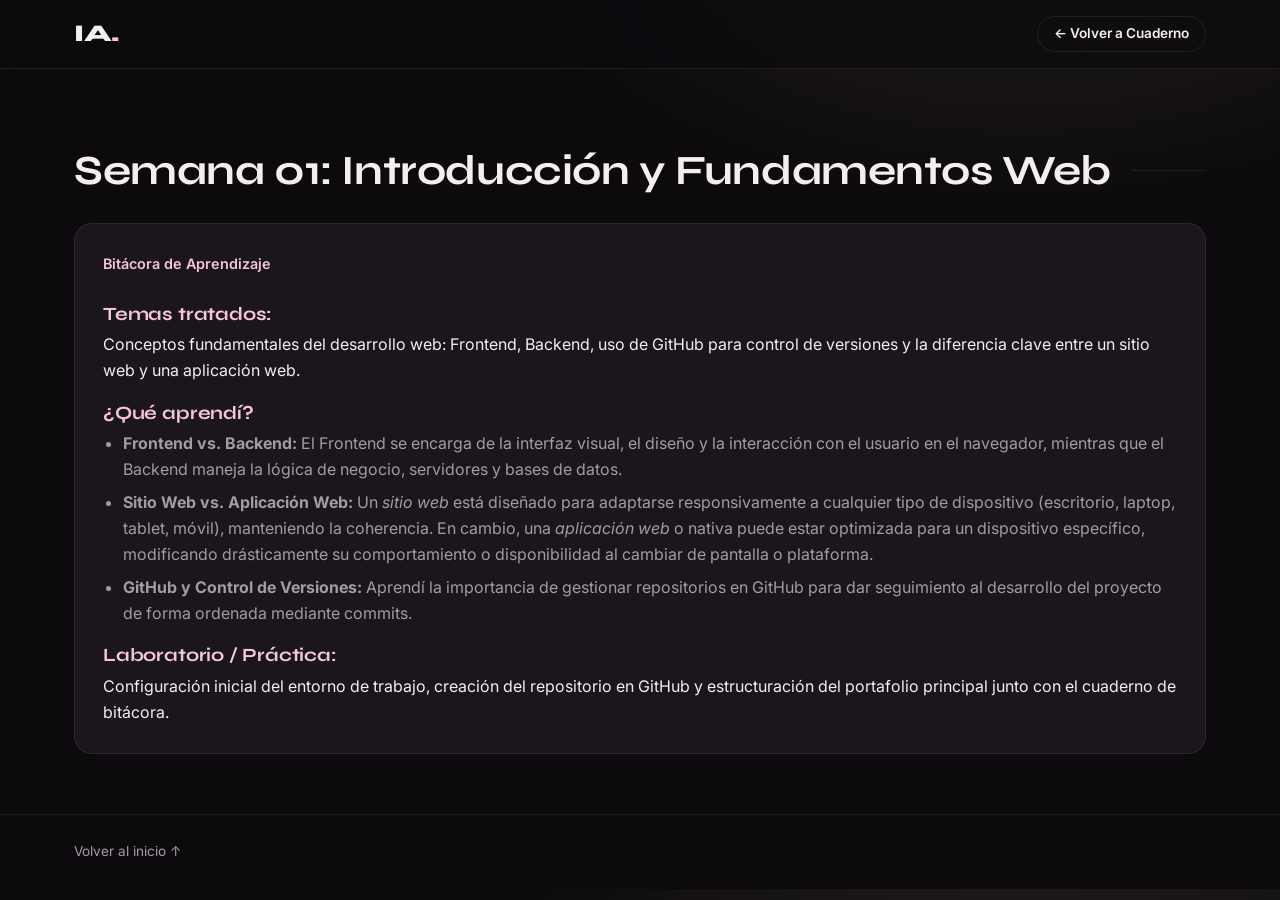
==== semanas/semana-01.html @ e488c47e "Practica 01 Fundamentos y VSC" ====
<!doctype html>
<html lang="es">
  <head>
    <meta charset="UTF-8" />
    <meta name="viewport" content="width=device-width, initial-scale=1.0" />
    <title>Semana 01 · Cuaderno | Ivette Andrade</title>
    <link rel="preconnect" href="https://fonts.googleapis.com" />
    <link rel="preconnect" href="https://fonts.gstatic.com" crossorigin />
    <link
      href="https://fonts.googleapis.com/css2?family=Inter:wght@400;500;600;700&family=Syne:wght@600;700;800&display=swap"
      rel="stylesheet"
    />
    <link rel="stylesheet" href="../styles.css" />
  </head>
  <body>
    <header class="navbar">
      <nav class="nav container">
        <a href="../index.html" class="logo">IA<span>.</span></a>
        <a
          href="../index.html#bitacora"
          class="btn btn-ghost"
          style="padding: 6px 16px; font-size: 0.85rem"
          >← Volver a Cuaderno</a
        >
      </nav>
    </header>

    <main class="container section">
      <div class="section-head">
        <h2>Semana 01: Introducción y Fundamentos Web</h2>
        <span class="section-line"></span>
      </div>

      <article
        class="experience-card"
        style="flex-direction: column; gap: 20px"
      >
        <span class="exp-place">Bitácora de Aprendizaje</span>

        <div>
          <h3 style="color: var(--pink); margin-bottom: 8px">
            Temas tratados:
          </h3>
          <p>
            Conceptos fundamentales del desarrollo web: Frontend, Backend, uso
            de GitHub para control de versiones y la diferencia clave entre un
            sitio web y una aplicación web.
          </p>
        </div>

        <div>
          <h3 style="color: var(--pink); margin-bottom: 8px">¿Qué aprendí?</h3>
          <ul
            style="
              list-style-type: disc;
              padding-left: 20px;
              color: var(--muted);
              display: flex;
              flex-direction: column;
              gap: 8px;
            "
          >
            <li>
              <strong>Frontend vs. Backend:</strong> El Frontend se encarga de
              la interfaz visual, el diseño y la interacción con el usuario en
              el navegador, mientras que el Backend maneja la lógica de negocio,
              servidores y bases de datos.
            </li>
            <li>
              <strong>Sitio Web vs. Aplicación Web:</strong> Un
              <em>sitio web</em> está diseñado para adaptarse responsivamente a
              cualquier tipo de dispositivo (escritorio, laptop, tablet, móvil),
              manteniendo la coherencia. En cambio, una
              <em>aplicación web</em> o nativa puede estar optimizada para un
              dispositivo específico, modificando drásticamente su
              comportamiento o disponibilidad al cambiar de pantalla o
              plataforma.
            </li>
            <li>
              <strong>GitHub y Control de Versiones:</strong> Aprendí la
              importancia de gestionar repositorios en GitHub para dar
              seguimiento al desarrollo del proyecto de forma ordenada mediante
              commits.
            </li>
          </ul>
        </div>

        <div>
          <h3 style="color: var(--pink); margin-bottom: 8px">
            Laboratorio / Práctica:
          </h3>
          <p>
            Configuración inicial del entorno de trabajo, creación del
            repositorio en GitHub y estructuración del portafolio principal
            junto con el cuaderno de bitácora.
          </p>
        </div>
      </article>
    </main>

    <footer class="footer">
      <div class="container footer-inner">
        <a href="../index.html" class="to-top">Volver al inicio ↑</a>
      </div>
    </footer>
  </body>
</html>
---- styles.css ----
/* ============================================================
   PORTAFOLIO · Ivette Andrade Egoavil
   Paleta: negro profundo + rosado claro
   ============================================================ */

:root {
  --bg: #0c0a0d;
  --bg-soft: #141116;
  --card: #1a161c;
  --card-2: #211b23;
  --border: rgba(255, 255, 255, 0.08);
  --text: #f3eef2;
  --muted: #a49aa6;
  --pink: #f5c6d6;
  --pink-soft: #f9dde8;
  --pink-deep: #e79cb6;
  --shadow: 0 20px 50px rgba(0, 0, 0, 0.45);
  --radius: 18px;
  --maxw: 1180px;
}

* {
  margin: 0;
  padding: 0;
  box-sizing: border-box;
}

html {
  scroll-behavior: smooth;
}

body {
  font-family: "Inter", system-ui, sans-serif;
  background:
    radial-gradient(
      900px 500px at 80% -10%,
      rgba(245, 198, 214, 0.1),
      transparent 60%
    ),
    var(--bg);
  color: var(--text);
  line-height: 1.6;
  overflow-x: hidden;
}

.container {
  width: 100%;
  max-width: var(--maxw);
  margin: 0 auto;
  padding: 0 24px;
}

h1,
h2,
h3 {
  font-family: "Syne", sans-serif;
  line-height: 1.05;
  letter-spacing: -0.01em;
}

a {
  color: inherit;
  text-decoration: none;
}

/* ================= NAVBAR ================= */
.navbar {
  position: sticky;
  top: 0;
  z-index: 50;
  backdrop-filter: blur(14px);
  background: rgba(12, 10, 13, 0.7);
  border-bottom: 1px solid var(--border);
}
.nav {
  display: flex;
  align-items: center;
  justify-content: space-between;
  height: 68px;
}
.logo {
  font-family: "Syne", sans-serif;
  font-weight: 800;
  font-size: 1.5rem;
  letter-spacing: -0.02em;
}
.logo span {
  color: var(--pink);
}

.nav-links {
  display: flex;
  align-items: center;
  gap: 28px;
  list-style: none;
}
.nav-links a {
  color: var(--muted);
  font-size: 0.92rem;
  font-weight: 500;
  transition: color 0.25s;
}
.nav-links a:hover {
  color: var(--pink);
}
.nav-cta {
  border: 1px solid var(--border);
  border-radius: 999px;
  padding: 8px 18px;
  color: var(--text) !important;
  transition:
    background 0.25s,
    border-color 0.25s,
    color 0.25s;
}
.nav-cta:hover {
  background: var(--pink);
  color: #1a1015 !important;
  border-color: var(--pink);
}

.nav-toggle {
  display: none;
  flex-direction: column;
  gap: 5px;
  background: none;
  border: 0;
  cursor: pointer;
}
.nav-toggle span {
  width: 26px;
  height: 2px;
  background: var(--text);
  transition: 0.3s;
}
.nav-toggle.active span:nth-child(1) {
  transform: translateY(7px) rotate(45deg);
}
.nav-toggle.active span:nth-child(2) {
  opacity: 0;
}
.nav-toggle.active span:nth-child(3) {
  transform: translateY(-7px) rotate(-45deg);
}

/* ================= HERO ================= */
.hero {
  display: grid;
  grid-template-columns: 1.1fr 0.9fr;
  gap: 40px;
  align-items: center;
  padding: 70px 24px 60px;
}
.eyebrow {
  text-transform: uppercase;
  letter-spacing: 0.25em;
  font-size: 0.72rem;
  color: var(--pink);
  margin-bottom: 18px;
}

.hero-title {
  font-size: clamp(2.2rem, 7vw, 5.5rem);
  font-weight: 800;
  color: var(--text);
  word-break: break-word;
}
.hero-title span {
  background: linear-gradient(120deg, var(--pink), var(--pink-deep));
  -webkit-background-clip: text;
  background-clip: text;
  color: transparent;
  display: block;
}
.hero-name {
  margin-top: 18px;
  font-size: 1.3rem;
  font-weight: 600;
}
.hero-desc {
  margin-top: 14px;
  max-width: 460px;
  color: var(--muted);
}

.hero-actions {
  display: flex;
  flex-wrap: wrap;
  gap: 14px;
  margin-top: 28px;
}

.btn {
  display: inline-flex;
  align-items: center;
  justify-content: center;
  gap: 8px;
  padding: 13px 24px;
  border-radius: 999px;
  font-weight: 600;
  font-size: 0.95rem;
  transition:
    transform 0.25s,
    box-shadow 0.25s,
    background 0.25s,
    color 0.25s;
}
.btn .arrow {
  transition: transform 0.25s;
}
.btn:hover .arrow {
  transform: translate(3px, -3px);
}
.btn-primary {
  background: var(--pink);
  color: #1a1015;
}
.btn-primary:hover {
  transform: translateY(-3px);
  box-shadow: 0 12px 30px rgba(245, 198, 214, 0.3);
}
.btn-ghost {
  border: 1px solid var(--border);
  color: var(--text);
}
.btn-ghost:hover {
  border-color: var(--pink);
  color: var(--pink);
  transform: translateY(-3px);
}

.social-links {
  display: flex;
  gap: 14px;
  margin-top: 30px;
  list-style: none;
}
.social-links a {
  width: 44px;
  height: 44px;
  display: grid;
  place-items: center;
  border: 1px solid var(--border);
  border-radius: 12px;
  transition:
    background 0.25s,
    border-color 0.25s,
    transform 0.25s;
}
.social-links svg {
  width: 20px;
  height: 20px;
  fill: var(--muted);
  transition: fill 0.25s;
}
.social-links a:hover {
  background: var(--pink);
  border-color: var(--pink);
  transform: translateY(-4px);
}
.social-links a:hover svg {
  fill: #1a1015;
}

/* Hero photo */
.hero-photo {
  position: relative;
  justify-self: center;
  width: 100%;
  display: flex;
  justify-content: center;
}
.photo-frame {
  width: min(360px, 100%);
  aspect-ratio: 3/4;
  border-radius: 24px;
  border: 1px solid var(--border);
  overflow: hidden;
  background: linear-gradient(160deg, var(--card-2), var(--card));
  box-shadow: var(--shadow);
  position: relative;
}
.photo-frame img {
  width: 100%;
  height: 100%;
  object-fit: cover;
}

.photo-tag {
  position: absolute;
  bottom: -12px;
  left: 0;
  background: var(--pink);
  color: #1a1015;
  font-size: 0.72rem;
  padding: 10px 14px;
  border-radius: 14px;
  text-transform: uppercase;
  letter-spacing: 0.1em;
  line-height: 1.3;
  box-shadow: var(--shadow);
  max-width: 90%;
}
.photo-tag strong {
  font-family: "Syne", sans-serif;
  font-size: 0.95rem;
  display: block;
}

/* ================= STATS ================= */
.stats {
  display: grid;
  grid-template-columns: repeat(4, 1fr);
  gap: 1px;
  background: var(--border);
  border: 1px solid var(--border);
  border-radius: var(--radius);
  overflow: hidden;
  margin-top: 30px;
}
.stat {
  background: var(--bg-soft);
  padding: 30px 22px;
  text-align: center;
  transition: background 0.3s;
}
.stat:hover {
  background: var(--card-2);
}
.stat-num {
  display: block;
  font-family: "Syne", sans-serif;
  font-weight: 800;
  font-size: 1.7rem;
  color: var(--pink);
}
.stat-label {
  display: block;
  margin-top: 6px;
  font-size: 0.78rem;
  letter-spacing: 0.05em;
  text-transform: uppercase;
  color: var(--muted);
}

/* ================= SECTION SHELL ================= */
.section {
  padding: 80px 24px 20px;
}
.section-head {
  display: flex;
  align-items: center;
  gap: 20px;
  margin-bottom: 30px;
}
.section-head h2 {
  font-size: clamp(1.8rem, 4vw, 2.6rem);
  font-weight: 700;
}
.section-line {
  flex: 1;
  height: 1px;
  background: var(--border);
}
.section-intro {
  color: var(--muted);
  max-width: 560px;
  margin-bottom: 30px;
}

/* ================= EXPERIENCIA ================= */
.experience-card {
  display: flex;
  gap: 22px;
  align-items: flex-start;
  background: var(--card);
  border: 1px solid var(--border);
  border-radius: var(--radius);
  padding: 28px;
  transition:
    transform 0.3s,
    border-color 0.3s;
}
.experience-card:hover {
  transform: translateY(-4px);
  border-color: rgba(245, 198, 214, 0.4);
}
.exp-icon {
  flex-shrink: 0;
  width: 54px;
  height: 54px;
  border-radius: 14px;
  display: grid;
  place-items: center;
  background: rgba(245, 198, 214, 0.12);
}
.exp-icon svg {
  width: 26px;
  height: 26px;
  fill: var(--pink);
}
.exp-body h3 {
  font-size: 1.25rem;
  margin-bottom: 4px;
}
.exp-place {
  color: var(--pink);
  font-weight: 600;
  font-size: 0.9rem;
  margin-bottom: 10px;
}
.exp-body p {
  color: var(--muted);
}

/* ================= PROYECTOS ================= */
.projects-grid {
  display: grid;
  grid-template-columns: repeat(3, 1fr);
  gap: 22px;
}
.project-card {
  background: var(--card);
  border: 1px solid var(--border);
  border-radius: var(--radius);
  padding: 24px;
  display: flex;
  flex-direction: column;
  gap: 12px;
  transition:
    transform 0.3s,
    border-color 0.3s,
    box-shadow 0.3s;
}
.project-card:hover {
  transform: translateY(-6px);
  border-color: rgba(245, 198, 214, 0.4);
  box-shadow: var(--shadow);
}
.project-thumb {
  height: 130px;
  border-radius: 14px;
  display: grid;
  place-items: center;
  background: linear-gradient(150deg, var(--card-2), #171319);
  border: 1px solid var(--border);
}
.project-thumb svg {
  width: 44px;
  height: 44px;
  fill: none;
  stroke: var(--pink-deep);
  stroke-width: 1.4;
}
.project-card h3 {
  font-size: 1.15rem;
}
.project-card p {
  color: var(--muted);
  font-size: 0.92rem;
  flex: 1;
}
.tech-tags {
  display: flex;
  flex-wrap: wrap;
  gap: 8px;
  list-style: none;
}
.tech-tags li {
  font-size: 0.74rem;
  padding: 4px 11px;
  border-radius: 999px;
  background: rgba(245, 198, 214, 0.1);
  color: var(--pink-soft);
  border: 1px solid rgba(245, 198, 214, 0.18);
}
.project-links {
  display: flex;
  gap: 16px;
  margin-top: 4px;
}
.link-mini {
  font-size: 0.85rem;
  font-weight: 600;
  color: var(--pink);
  transition:
    color 0.25s,
    transform 0.25s;
  display: inline-block;
}
.link-mini:hover {
  color: var(--pink-soft);
  transform: translateX(3px);
}

/* ================= BITÁCORA ================= */
.weeks-grid {
  display: grid;
  grid-template-columns: repeat(auto-fill, minmax(130px, 1fr));
  gap: 14px;
}
.week-card {
  background: var(--card);
  border: 1px solid var(--border);
  border-radius: 14px;
  padding: 20px 18px;
  display: flex;
  flex-direction: column;
  gap: 6px;
  transition:
    transform 0.28s,
    border-color 0.28s,
    background 0.28s;
  position: relative;
  overflow: hidden;
}
.week-card::before {
  content: "";
  position: absolute;
  inset: 0;
  background: linear-gradient(
    130deg,
    rgba(245, 198, 214, 0.14),
    transparent 60%
  );
  opacity: 0;
  transition: opacity 0.3s;
}
.week-card:hover {
  transform: translateY(-5px);
  border-color: var(--pink);
}
.week-card:hover::before {
  opacity: 1;
}
.week-num {
  font-family: "Syne", sans-serif;
  font-weight: 800;
  font-size: 1.6rem;
  color: var(--pink);
  position: relative;
}
.week-label {
  font-size: 0.9rem;
  color: var(--muted);
  position: relative;
}

/* ================= REFLEXIÓN ================= */
.reflection-card {
  position: relative;
  background: linear-gradient(150deg, var(--card-2), var(--card));
  border: 1px solid var(--border);
  border-radius: var(--radius);
  padding: 46px 40px;
  overflow: hidden;
}
.reflection-card p {
  max-width: 780px;
  font-size: 1.08rem;
  color: var(--text);
}
.quote-mark {
  position: absolute;
  top: 4px;
  left: 22px;
  font-family: "Syne", sans-serif;
  font-size: 7rem;
  color: rgba(245, 198, 214, 0.14);
  line-height: 1;
}

/* ================= CTA ================= */
.cta {
  padding: 90px 24px;
}
.cta-inner {
  background: linear-gradient(140deg, #201820, var(--card));
  border: 1px solid var(--border);
  border-radius: 26px;
  padding: 60px 40px;
  text-align: center;
}
.cta-inner h2 {
  font-size: clamp(2rem, 6vw, 4rem);
  font-weight: 800;
  background: linear-gradient(120deg, var(--pink-soft), var(--pink-deep));
  -webkit-background-clip: text;
  background-clip: text;
  color: transparent;
}
.cta-inner > p {
  color: var(--muted);
  margin: 16px 0 26px;
}
.cta-contact {
  display: flex;
  flex-wrap: wrap;
  justify-content: center;
  gap: 22px;
  margin-bottom: 30px;
}
.cta-contact a {
  color: var(--muted);
  font-size: 0.92rem;
  transition: color 0.25s;
}
.cta-contact a:hover {
  color: var(--pink);
}

/* ================= FOOTER ================= */
.footer {
  border-top: 1px solid var(--border);
  padding: 26px 0;
  margin-top: 40px;
}
.footer-inner {
  display: flex;
  justify-content: space-between;
  align-items: center;
  flex-wrap: wrap;
  gap: 12px;
  color: var(--muted);
  font-size: 0.85rem;
}
.to-top {
  transition: color 0.25s;
}
.to-top:hover {
  color: var(--pink);
}

/* ================= FADE-IN ANIMATION ================= */
.section,
.stats,
.hero-text,
.hero-photo {
  animation: fadeUp 0.7s ease both;
}
@keyframes fadeUp {
  from {
    opacity: 0;
    transform: translateY(24px);
  }
  to {
    opacity: 1;
    transform: translateY(0);
  }
}

/* ================= RESPONSIVE ================= */
@media (max-width: 1024px) {
  .projects-grid {
    grid-template-columns: repeat(2, 1fr);
  }
}

@media (max-width: 900px) {
  .hero {
    grid-template-columns: 1fr;
    text-align: center;
    padding-top: 40px;
    gap: 30px;
  }
  .hero-desc {
    margin-inline: auto;
  }
  .hero-actions,
  .social-links {
    justify-content: center;
  }
  .hero-photo {
    margin-top: 20px;
  }
  .stats {
    grid-template-columns: repeat(2, 1fr);
  }
  .photo-tag {
    left: 50%;
    transform: translateX(-50%);
    bottom: -15px;
  }
}

@media (max-width: 640px) {
  .container {
    padding: 0 16px;
  }
  .section {
    padding: 50px 16px 20px;
  }

  .nav-toggle {
    display: flex;
  }
  .nav-links {
    position: absolute;
    top: 68px;
    right: 0;
    left: 0;
    flex-direction: column;
    align-items: stretch;
    gap: 0;
    background: var(--bg-soft);
    border-bottom: 1px solid var(--border);
    max-height: 0;
    overflow: hidden;
    transition: max-height 0.35s ease;
  }
  .nav-links.open {
    max-height: 380px;
  }
  .nav-links li {
    width: 100%;
    text-align: center;
  }
  .nav-links a {
    display: block;
    padding: 16px 24px;
    width: 100%;
  }
  .nav-cta {
    border: 0;
    border-radius: 0;
  }

  .projects-grid {
    grid-template-columns: 1fr;
  }
  .weeks-grid {
    grid-template-columns: repeat(2, 1fr);
  }
  .experience-card {
    flex-direction: column;
    text-align: center;
    align-items: center;
  }
  .reflection-card {
    padding: 30px 20px;
  }
  .cta-inner {
    padding: 36px 18px;
  }
  .hero-actions {
    flex-direction: column;
    width: 100%;
  }
  .btn {
    width: 100%;
  }
  .footer-inner {
    flex-direction: column;
    text-align: center;
  }
}

@media (max-width: 380px) {
  .stats {
    grid-template-columns: 1fr;
  }
  .weeks-grid {
    grid-template-columns: 1fr;
  }
  .hero-title {
    font-size: 2rem;
  }
}
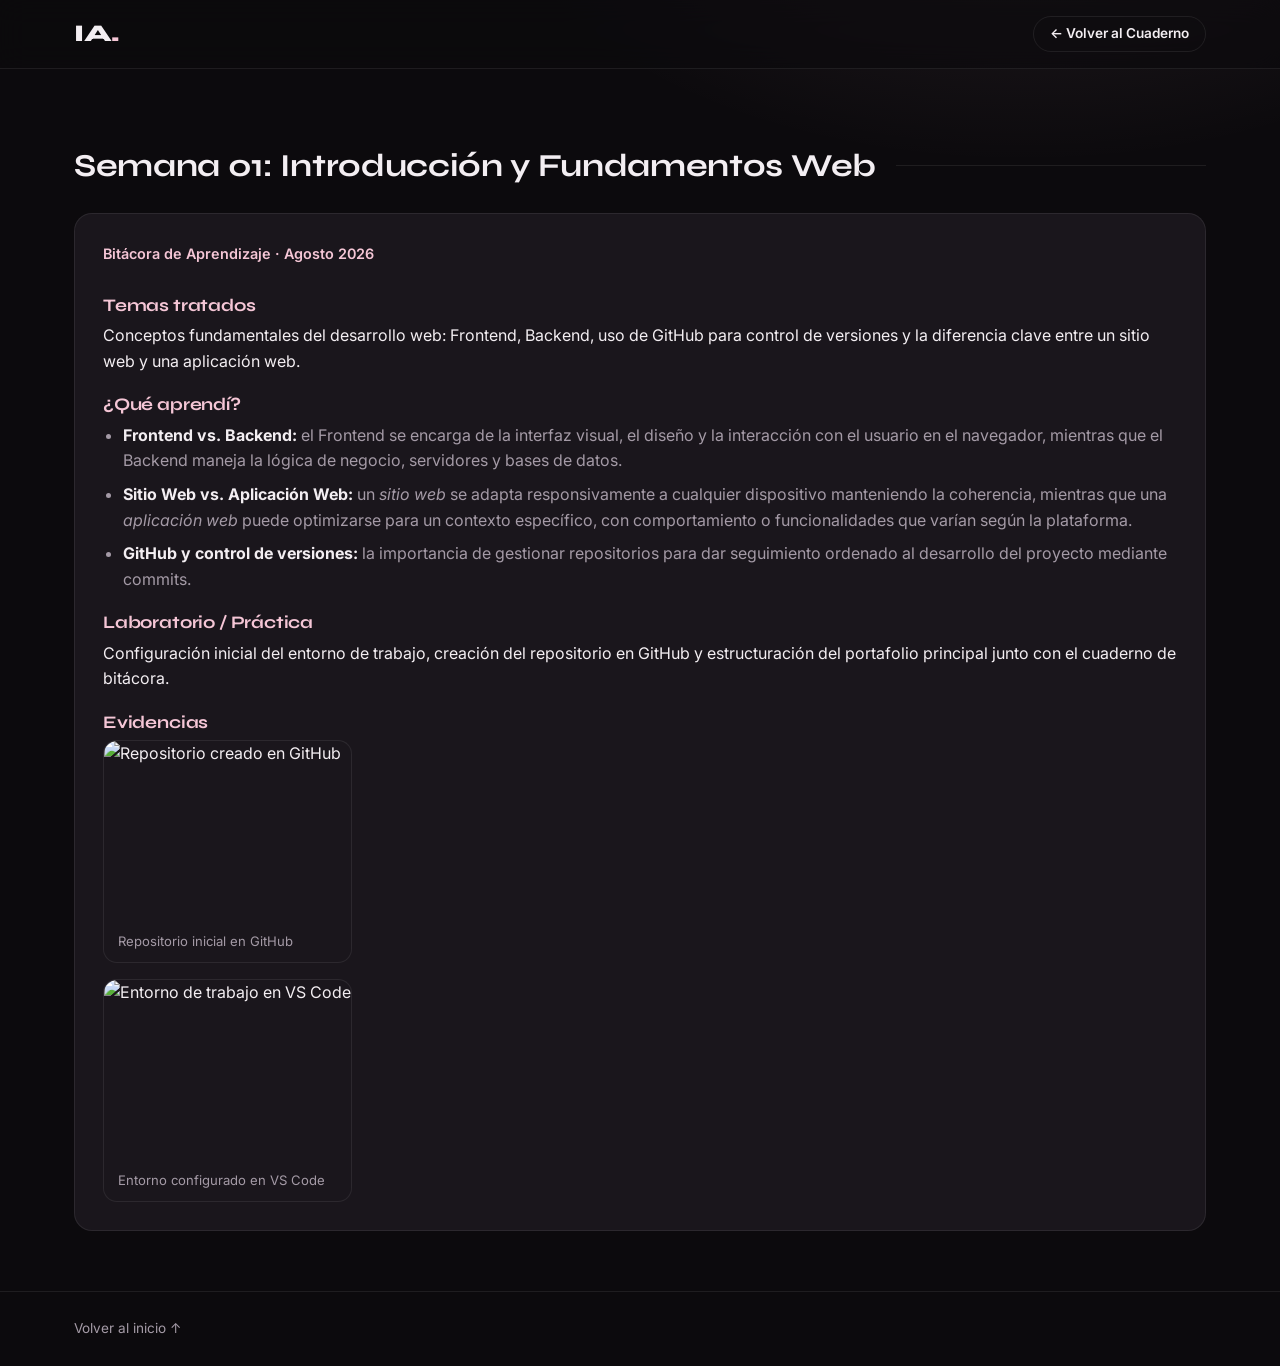
==== commit 95542fe9: "Estructura principal del portafolio y semana 1 terminada" ====
--- a/semanas/semana-01.html
+++ b/semanas/semana-01.html
@@ -3,7 +3,8 @@
   <head>
     <meta charset="UTF-8" />
     <meta name="viewport" content="width=device-width, initial-scale=1.0" />
-    <title>Semana 01 · Cuaderno | Ivette Andrade</title>
+    <meta name="description" content="Bitácora Semana 01 — Introducción y fundamentos del desarrollo web. Ingrid Andrade." />
+    <title>Semana 01 · Cuaderno | Ingrid Andrade</title>
     <link rel="preconnect" href="https://fonts.googleapis.com" />
     <link rel="preconnect" href="https://fonts.gstatic.com" crossorigin />
     <link
@@ -15,86 +16,77 @@
   <body>
     <header class="navbar">
       <nav class="nav container">
-        <a href="../index.html" class="logo">IA<span>.</span></a>
-        <a
-          href="../index.html#bitacora"
-          class="btn btn-ghost"
-          style="padding: 6px 16px; font-size: 0.85rem"
-          >← Volver a Cuaderno</a
-        >
+        <a href="../index.html" class="logo" aria-label="Volver al inicio">IA<span>.</span></a>
+        <a href="../index.html#bitacora" class="btn btn-ghost btn-sm">← Volver al Cuaderno</a>
       </nav>
     </header>
 
     <main class="container section">
       <div class="section-head">
-        <h2>Semana 01: Introducción y Fundamentos Web</h2>
-        <span class="section-line"></span>
+        <h1>Semana 01: Introducción y Fundamentos Web</h1>
+        <span class="section-line" aria-hidden="true"></span>
       </div>
 
-      <article
-        class="experience-card"
-        style="flex-direction: column; gap: 20px"
-      >
-        <span class="exp-place">Bitácora de Aprendizaje</span>
+      <article class="experience-card log-entry">
+        <p class="exp-place">Bitácora de Aprendizaje · <time datetime="2026-08">Agosto 2026</time></p>
 
-        <div>
-          <h3 style="color: var(--pink); margin-bottom: 8px">
-            Temas tratados:
-          </h3>
+        <section class="log-block">
+          <h3>Temas tratados</h3>
           <p>
             Conceptos fundamentales del desarrollo web: Frontend, Backend, uso
             de GitHub para control de versiones y la diferencia clave entre un
             sitio web y una aplicación web.
           </p>
-        </div>
+        </section>
 
-        <div>
-          <h3 style="color: var(--pink); margin-bottom: 8px">¿Qué aprendí?</h3>
-          <ul
-            style="
-              list-style-type: disc;
-              padding-left: 20px;
-              color: var(--muted);
-              display: flex;
-              flex-direction: column;
-              gap: 8px;
-            "
-          >
+        <section class="log-block">
+          <h3>¿Qué aprendí?</h3>
+          <ul class="log-list">
             <li>
-              <strong>Frontend vs. Backend:</strong> El Frontend se encarga de
+              <strong>Frontend vs. Backend:</strong> el Frontend se encarga de
               la interfaz visual, el diseño y la interacción con el usuario en
               el navegador, mientras que el Backend maneja la lógica de negocio,
               servidores y bases de datos.
             </li>
             <li>
-              <strong>Sitio Web vs. Aplicación Web:</strong> Un
-              <em>sitio web</em> está diseñado para adaptarse responsivamente a
-              cualquier tipo de dispositivo (escritorio, laptop, tablet, móvil),
-              manteniendo la coherencia. En cambio, una
-              <em>aplicación web</em> o nativa puede estar optimizada para un
-              dispositivo específico, modificando drásticamente su
-              comportamiento o disponibilidad al cambiar de pantalla o
-              plataforma.
+              <strong>Sitio Web vs. Aplicación Web:</strong> un
+              <em>sitio web</em> se adapta responsivamente a cualquier
+              dispositivo manteniendo la coherencia, mientras que una
+              <em>aplicación web</em> puede optimizarse para un contexto
+              específico, con comportamiento o funcionalidades que varían según
+              la plataforma.
             </li>
             <li>
-              <strong>GitHub y Control de Versiones:</strong> Aprendí la
-              importancia de gestionar repositorios en GitHub para dar
-              seguimiento al desarrollo del proyecto de forma ordenada mediante
-              commits.
+              <strong>GitHub y control de versiones:</strong> la importancia de
+              gestionar repositorios para dar seguimiento ordenado al desarrollo
+              del proyecto mediante commits.
             </li>
           </ul>
-        </div>
+        </section>
 
-        <div>
-          <h3 style="color: var(--pink); margin-bottom: 8px">
-            Laboratorio / Práctica:
-          </h3>
+        <section class="log-block">
+          <h3>Laboratorio / Práctica</h3>
           <p>
             Configuración inicial del entorno de trabajo, creación del
             repositorio en GitHub y estructuración del portafolio principal
             junto con el cuaderno de bitácora.
           </p>
-        </div>
+        </section>
+
+        <!-- EVIDENCIAS: descomenta y agrega tus capturas en semanas/img/ -->
+        <section class="log-block">
+          <h3>Evidencias</h3>
+          <div class="log-gallery">
+            <figure>
+              <img src="img/s1-repo.png" alt="Repositorio creado en GitHub" loading="lazy" />
+              <figcaption>Repositorio inicial en GitHub</figcaption>
+            </figure>
+            <figure>
+              <img src="img/s1-entorno.png" alt="Entorno de trabajo en VS Code" loading="lazy" />
+              <figcaption>Entorno configurado en VS Code</figcaption>
+            </figure>
+          </div>
+        </section>
       </article>
     </main>
 
@@ -104,4 +96,4 @@
       </div>
     </footer>
   </body>
-</html>
+</html>
--- a/styles.css
+++ b/styles.css
@@ -766,3 +766,61 @@
     font-size: 2rem;
   }
 }
+
+/* ===== Bitácora — vista de detalle de semana ===== */
+.log-entry {
+  flex-direction: column;
+  gap: 22px;
+}
+.log-block h3 {
+  color: var(--pink);
+  margin-bottom: 8px;
+  font-size: 1.1rem;
+}
+.log-list {
+  list-style: disc;
+  padding-left: 20px;
+  color: var(--muted);
+  display: flex;
+  flex-direction: column;
+  gap: 8px;
+}
+.log-list strong {
+  color: var(--text);
+}
+.btn-sm {
+  padding: 6px 16px;
+  font-size: 0.85rem;
+}
+
+/* ===== Galería de evidencias por semana ===== */
+.log-gallery {
+  display: grid;
+  grid-template-columns: repeat(auto-fit, minmax(240px, 1fr));
+  gap: 16px;
+}
+.log-gallery figure {
+  margin: 0;
+  border: 1px solid var(--border);
+  border-radius: 14px;
+  overflow: hidden;
+  background: var(--card);
+  transition:
+    transform 0.3s,
+    border-color 0.3s;
+}
+.log-gallery figure:hover {
+  transform: translateY(-4px);
+  border-color: var(--pink);
+}
+.log-gallery img {
+  width: 100%;
+  height: 180px;
+  object-fit: cover;
+  display: block;
+}
+.log-gallery figcaption {
+  padding: 10px 14px;
+  font-size: 0.82rem;
+  color: var(--muted);
+}
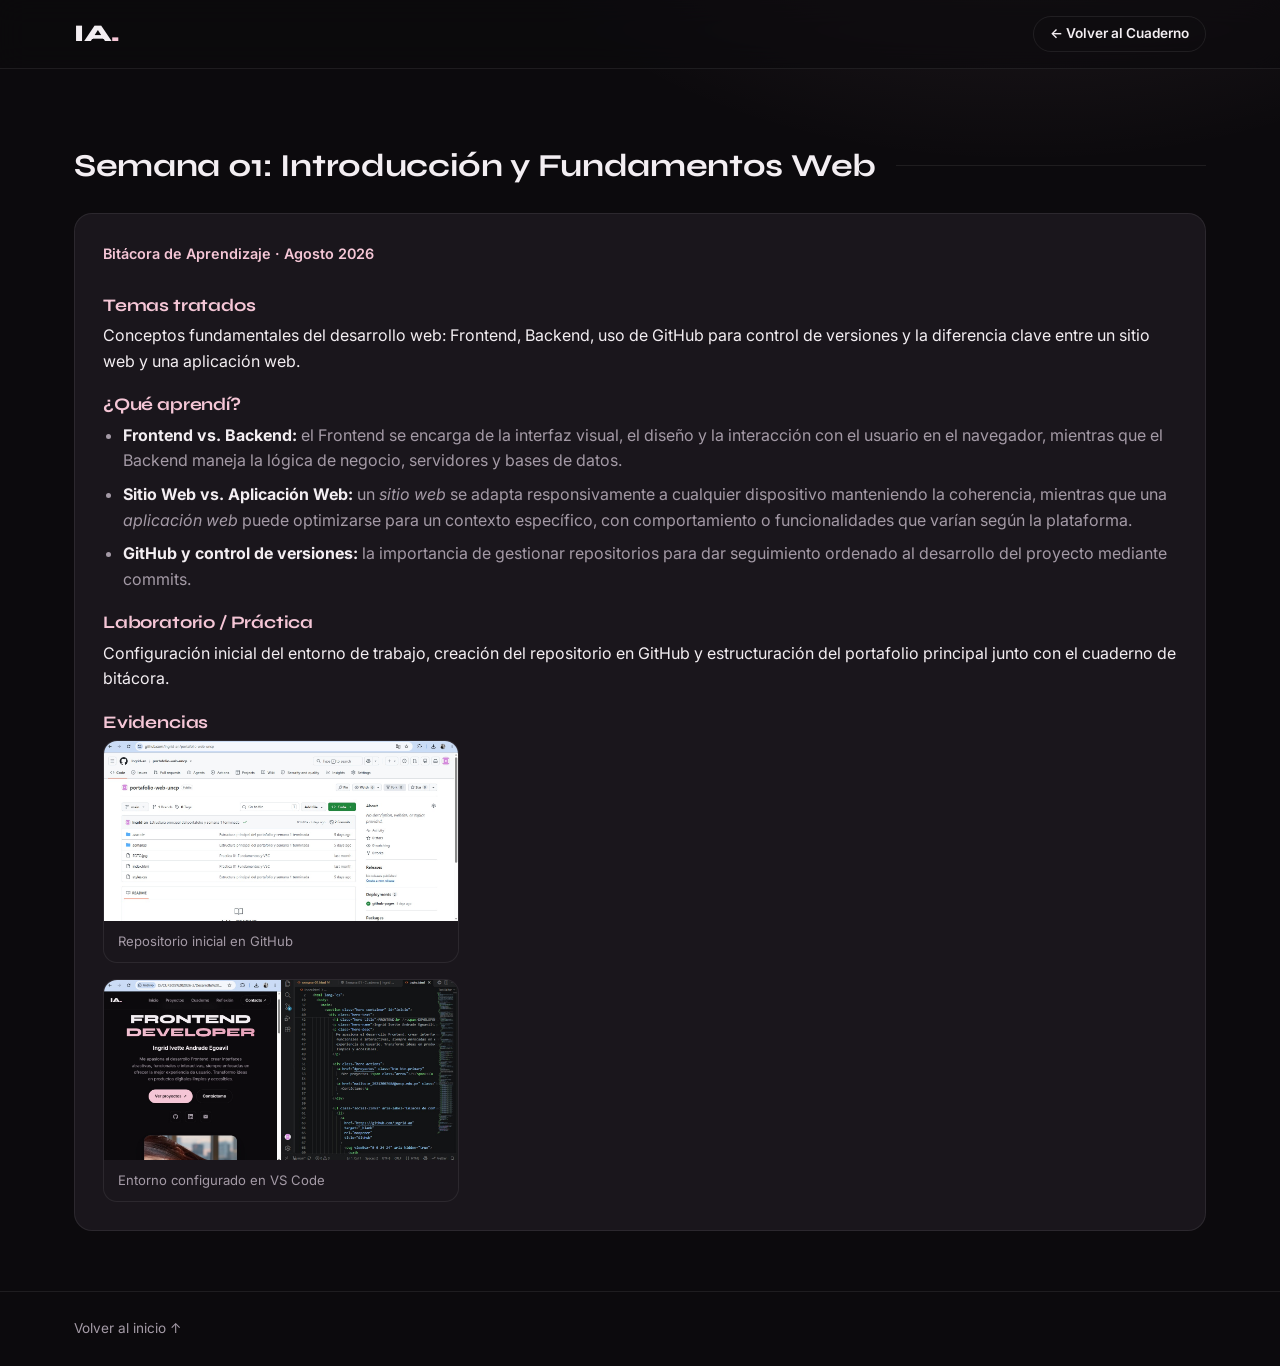
==== commit b7a4fa7d: "Agrega paginas de cuaderno semanas 1 a 4 e imagenes" ====
--- a/semanas/semana-01.html
+++ b/semanas/semana-01.html
@@ -3,7 +3,10 @@
   <head>
     <meta charset="UTF-8" />
     <meta name="viewport" content="width=device-width, initial-scale=1.0" />
-    <meta name="description" content="Bitácora Semana 01 — Introducción y fundamentos del desarrollo web. Ingrid Andrade." />
+    <meta
+      name="description"
+      content="Bitácora Semana 01 — Introducción y fundamentos del desarrollo web. Ingrid Andrade."
+    />
     <title>Semana 01 · Cuaderno | Ingrid Andrade</title>
     <link rel="preconnect" href="https://fonts.googleapis.com" />
     <link rel="preconnect" href="https://fonts.gstatic.com" crossorigin />
@@ -16,8 +19,12 @@
   <body>
     <header class="navbar">
       <nav class="nav container">
-        <a href="../index.html" class="logo" aria-label="Volver al inicio">IA<span>.</span></a>
-        <a href="../index.html#bitacora" class="btn btn-ghost btn-sm">← Volver al Cuaderno</a>
+        <a href="../index.html" class="logo" aria-label="Volver al inicio"
+          >IA<span>.</span></a
+        >
+        <a href="../index.html#bitacora" class="btn btn-ghost btn-sm"
+          >← Volver al Cuaderno</a
+        >
       </nav>
     </header>
 
@@ -28,7 +35,9 @@
       </div>
 
       <article class="experience-card log-entry">
-        <p class="exp-place">Bitácora de Aprendizaje · <time datetime="2026-08">Agosto 2026</time></p>
+        <p class="exp-place">
+          Bitácora de Aprendizaje · <time datetime="2026-08">Agosto 2026</time>
+        </p>
 
         <section class="log-block">
           <h3>Temas tratados</h3>
@@ -78,11 +87,19 @@
           <h3>Evidencias</h3>
           <div class="log-gallery">
             <figure>
-              <img src="img/s1-repo.png" alt="Repositorio creado en GitHub" loading="lazy" />
+              <img
+                src="img/s1-repo.png"
+                alt="Repositorio creado en GitHub"
+                loading="lazy"
+              />
               <figcaption>Repositorio inicial en GitHub</figcaption>
             </figure>
             <figure>
-              <img src="img/s1-entorno.png" alt="Entorno de trabajo en VS Code" loading="lazy" />
+              <img
+                src="img/s1-entorno.png"
+                alt="Entorno de trabajo en VS Code"
+                loading="lazy"
+              />
               <figcaption>Entorno configurado en VS Code</figcaption>
             </figure>
           </div>
@@ -96,4 +113,4 @@
       </div>
     </footer>
   </body>
-</html>+</html>
